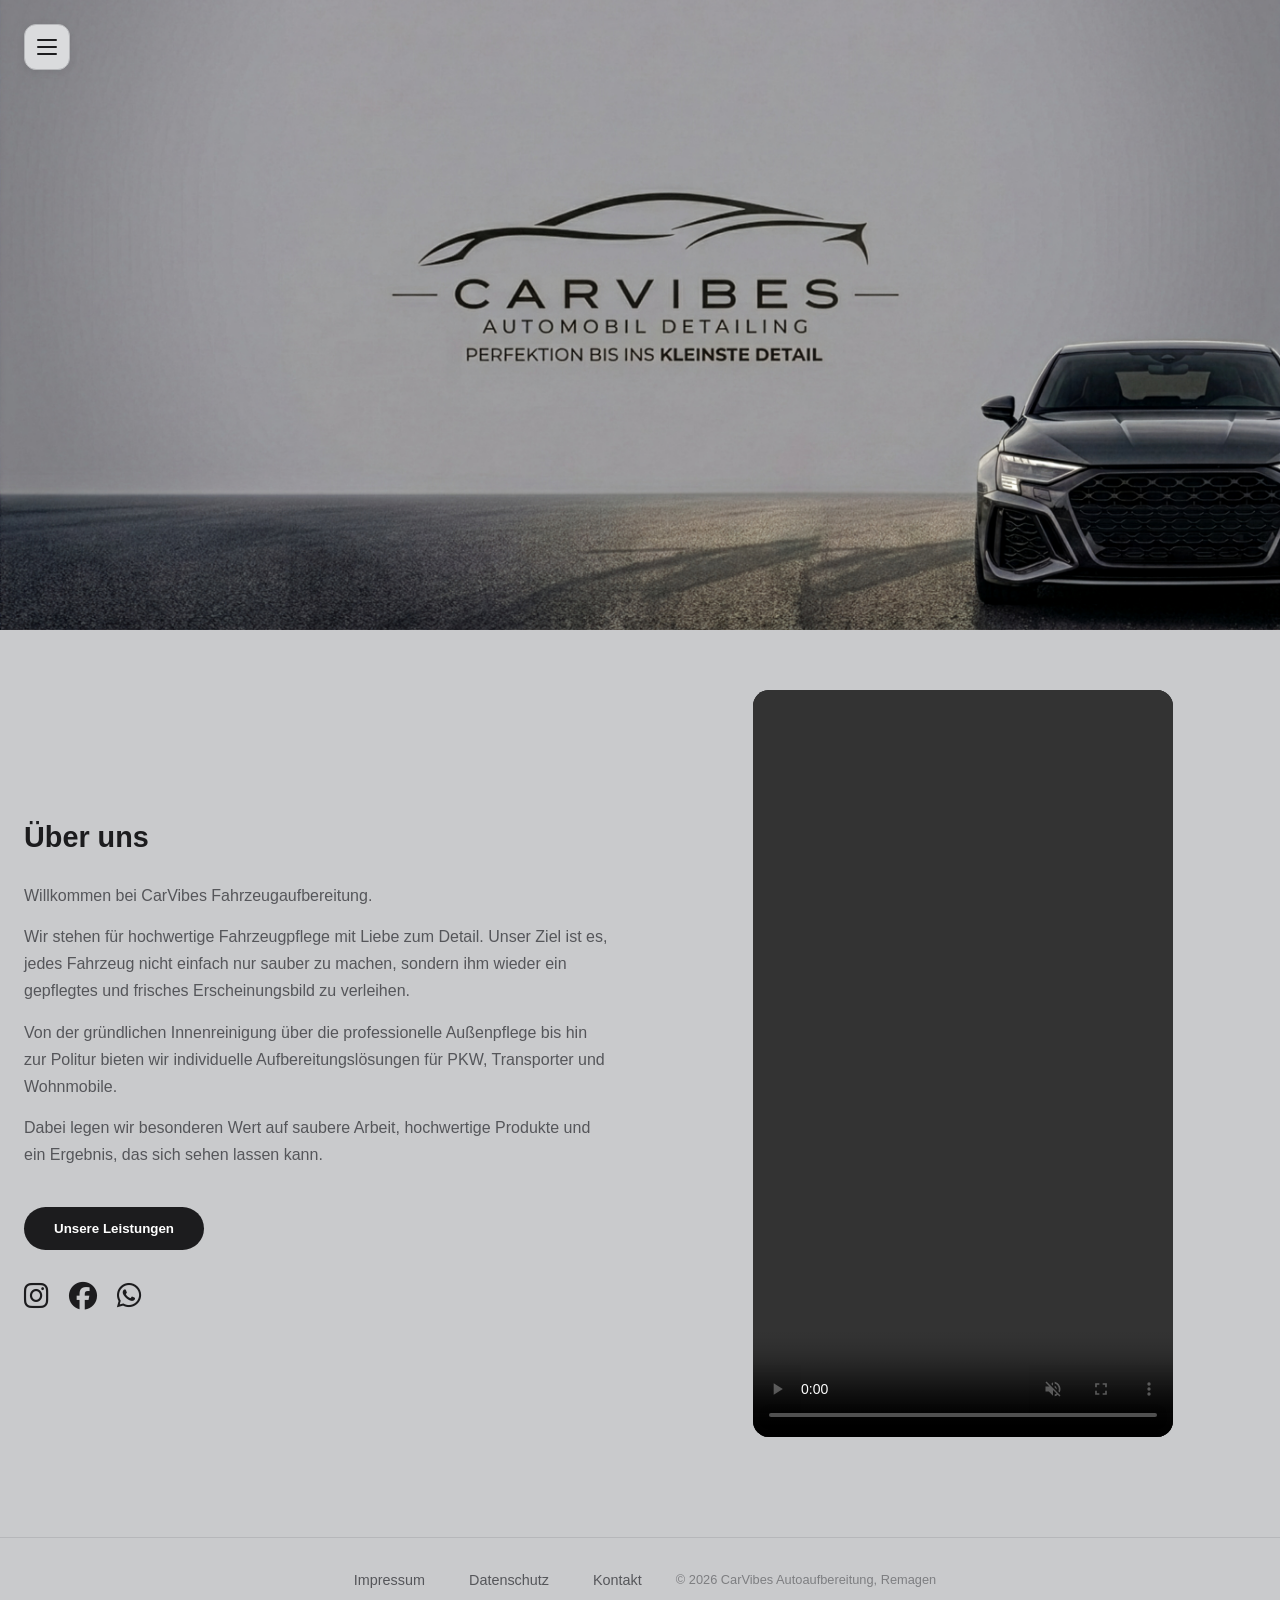
==== index.html @ 9c2f8e06 "Update index.html" ====
<!DOCTYPE html>
<html lang="de">
<head>
<meta charset="UTF-8">
<meta name="viewport" content="width=device-width, initial-scale=1.0">
<title>CarVibes Autoaufbereitung | Remagen</title>
<link rel="stylesheet" href="style.css?v=e">
<link rel="stylesheet" href="https://cdnjs.cloudflare.com/ajax/libs/font-awesome/6.5.1/css/all.min.css">
</head>
<body>

<div id="mini-logo" class="mini-logo">
  <div class="mini-logo-crop"></div>
</div>

<button id="burger" class="burger" aria-label="Menü öffnen"><span></span><span></span><span></span></button>

<nav id="sidebar" class="sidebar">
  <button id="close-btn" class="close-btn" aria-label="Menü schließen">&times;</button>
  <h3>Unsere Leistungen</h3>
  <a href="premium.html">Premium Paket</a>
  <a href="plus.html">Plus Paket <span class="popular-tag">Beliebt</span></a>
  <a href="basic.html">Basic Paket</a>
  <a href="aussenreinigung.html">Außenreinigung</a>
  <a href="innenreinigung.html">Innenreinigung</a>
  <a href="extras.html">Extras</a>
</nav>

<div id="overlay" class="overlay"></div>

<main>
  <section class="hero" id="hero">
    
  </section>

  <section class="about" id="about">
    <div class="about-inner">
      <div class="about-text">
      <h2>Über uns</h2>
      <p>Willkommen bei CarVibes Fahrzeugaufbereitung.</p>
      <p>Wir stehen für hochwertige Fahrzeugpflege mit Liebe zum Detail. Unser Ziel ist es, jedes Fahrzeug nicht einfach nur sauber zu machen, sondern ihm wieder ein gepflegtes und frisches Erscheinungsbild zu verleihen.</p>
      <p>Von der gründlichen Innenreinigung über die professionelle Außenpflege bis hin zur Politur bieten wir individuelle Aufbereitungslösungen für PKW, Transporter und Wohnmobile.</p>
      <p>Dabei legen wir besonderen Wert auf saubere Arbeit, hochwertige Produkte und ein Ergebnis, das sich sehen lassen kann.</p>
      <button id="services-link" class="services-link">Unsere Leistungen</button>

      <div class="social-row social-row-center">
        <a href="https://www.instagram.com/carvibes_aufbereitung/" target="_blank" rel="noopener"><i class="fa-brands fa-instagram"></i></a>
        <a href="https://www.facebook.com/share/1JA2j7fbw6/?mibextid=wwXIfr" target="_blank" rel="noopener"><i class="fa-brands fa-facebook"></i></a>
        <a href="https://wa.me/4915560451715" target="_blank" rel="noopener"><i class="fa-brands fa-whatsapp"></i></a>
      </div>
    </div>

        <div class="about-video">
      <video
        id="about-video-player"
        autoplay
        muted
        loop
        playsinline
        controls
        preload="auto"
        width="720"
        height="1280"
      >
        <source src="videoneu.mp4" type="video/mp4">
      </video>
    </div>

    </div>
  </section>
</main>


<footer class="footer">
  <a href="impressum.html">Impressum</a>
  <a href="datenschutz.html">Datenschutz</a>
  <a href="kontakt.html">Kontakt</a>
  <span class="copyright">&copy; 2026 CarVibes Autoaufbereitung, Remagen</span>
</footer>

<script src="script.js"></script>
</body>
</html>
---- style.css ----
:root {
  --bg: #c9cacc;
  --surface: #dadbdd;
  --border: #b6b7ba;
  --text: #1c1c1e;
  --muted: #55565a;
  --accent: #1c1c1e;
}

* { margin: 0; padding: 0; box-sizing: border-box; }

html { scroll-behavior: smooth; }

body {
  font-family: -apple-system, BlinkMacSystemFont, 'SF Pro Display', 'Segoe UI', sans-serif;
  background: var(--bg);
  color: var(--text);
  line-height: 1.7;
  -webkit-font-smoothing: antialiased;
}

.container { max-width: 780px; margin: 0 auto; padding: 0 24px; }

/* Scroll-Logo: breite Fenster */
.mini-logo {
  position: fixed;
  top: 0;
  left: 0;
  width: 100%;
  height: 130px;
  overflow: hidden;
  z-index: 150;
  opacity: 0;
  transition: opacity 0.4s ease;
  pointer-events: none;
  margin: 0;
  padding: 0;
  background: #A2A3A6;
}

.mini-logo.visible {
  opacity: 1;
}

.mini-logo-crop {
  width: 100%;
  height: 100%;
  margin: 0;
  background-image: url('logo-mini.png');
  background-size: contain;
  background-position: center;
  background-repeat: no-repeat;
}

/* Scroll-Logo: Handy und schmale Laptop-Fenster */
@media (max-width: 1099px) {
  .mini-logo {
    height: 90px;
  }

  .mini-logo-crop {
    width: calc(100% - 32px);
    height: 100%;
    margin: 0 auto;
    background-image: url('logo-mini-mobile.jpeg');
    background-size: contain;
    background-position: center;
    background-repeat: no-repeat;
  }
}


.burger {
  position: fixed;
  top: 24px;
  left: 24px;
  z-index: 200;
  background: var(--surface);
  border: 1px solid var(--border);
  border-radius: 12px;
  width: 46px;
  height: 46px;
  display: flex;
  flex-direction: column;
  justify-content: center;
  align-items: center;
  gap: 5px;
  cursor: pointer;
  box-shadow: 0 2px 8px rgba(0,0,0,0.08);
  transition: background 0.2s ease, opacity 0.3s ease, transform 0.3s ease;
}
.burger:hover { background: #e6e6e8; }
.burger.hide { opacity: 0; transform: translateY(-12px); pointer-events: none; }
.burger span { width: 20px; height: 2px; background: var(--text); border-radius: 2px; }

.sidebar {
  position: fixed;
  top: 0;
  left: -300px;
  width: 280px;
  height: 100%;
  background: var(--surface);
  border-right: 1px solid var(--border);
  padding: 80px 28px 28px;
  transition: left 0.35s cubic-bezier(.4,0,.2,1);
  z-index: 300;
  overflow-y: auto;
}
.sidebar.active { left: 0; }
.sidebar h3 {
  color: var(--muted);
  font-size: 0.8rem;
  text-transform: uppercase;
  letter-spacing: 0.08em;
  margin-bottom: 20px;
}
.sidebar a {
  display: block;
  color: var(--text);
  text-decoration: none;
  padding: 14px 10px;
  border-bottom: 1px solid var(--border);
  font-size: 1rem;
  border-radius: 8px;
  transition: background 0.2s ease, color 0.2s ease;
}
.popular-tag {
  display: inline-block;
  background: var(--accent);
  color: #fff;
  font-size: 0.65rem;
  font-weight: 700;
  text-transform: uppercase;
  letter-spacing: 0.05em;
  padding: 2px 8px;
  border-radius: 10px;
  margin-left: 8px;
  vertical-align: middle;
}
.sidebar a:hover, .sidebar a:active {
  background: #c3c4c6;
  color: var(--accent);
}
.close-btn {
  position: absolute;
  top: 20px;
  right: 24px;
  background: none;
  border: none;
  color: var(--text);
  font-size: 1.8rem;
  cursor: pointer;
}

.overlay {
  display: none;
  position: fixed;
  top: 0; left: 0;
  width: 100%; height: 100%;
  background: rgba(0,0,0,0.55);
  backdrop-filter: blur(2px);
  z-index: 250;
}
.overlay.active { display: block; }

.hero {
  width: 100%;
  height: 70vh;
  max-height: 750px;
  min-height: 400px;
  background-color: var(--bg);
  background-image: url('logo-desktoph.png');
  background-size: cover;
  background-position: center bottom;
  background-repeat: no-repeat;
  display: flex;
  align-items: flex-end;
  justify-content: center;
  padding-bottom: 50px;
}

.scroll-hint {
  background: rgba(255,255,255,0.55);
  border: none;
  color: var(--text);
  font-size: 0.75rem;
  letter-spacing: 0.12em;
  text-transform: uppercase;
  padding: 10px 18px;
  border-radius: 30px;
  cursor: pointer;
  transition: background 0.2s ease;
  animation: bounce 2s infinite;
}
.scroll-hint:hover { background: rgba(255,255,255,0.8); }
@keyframes bounce {
  0%, 100% { transform: translateY(0); opacity: 0.75; }
  50% { transform: translateY(6px); opacity: 1; }
}

.about {
  padding: 60px 0 100px;
  text-align: center;
  background: var(--bg);
}
.about h2 { font-size: 1.8rem; margin-bottom: 20px; font-weight: 700; }
.about p { color: var(--muted); margin-bottom: 14px; max-width: 620px; margin-left: auto; margin-right: auto; }

.services-link {
  margin-top: 24px;
  background: var(--accent);
  color: #fff;
  border: none;
  padding: 14px 30px;
  border-radius: 30px;
  font-weight: 600;
  cursor: pointer;
  transition: background 0.25s ease, color 0.25s ease;
}
.services-link:hover, .services-link:active {
  background: #d8d9db;
  color: var(--text);
}

.detail-page { padding: 120px 0 100px; background: var(--bg); }
.back-link { display: inline-block; margin-bottom: 32px; color: var(--muted); text-decoration: none; font-size: 0.9rem; }
.back-link:hover { color: var(--accent); }
.detail-page h1 { font-size: 2.2rem; margin-bottom: 4px; font-weight: 700; }
.subtitle { color: var(--muted); font-style: italic; margin-bottom: 20px; }
.price-tag { color: var(--accent); font-size: 1.4rem; font-weight: 600; margin-bottom: 24px; }
.intro { color: var(--muted); margin-bottom: 32px; }

.service-list { list-style: none; margin-bottom: 32px; }
.service-list li {
  padding: 16px 0;
  border-bottom: 1px solid var(--border);
  color: var(--text);
}
.service-list li strong { display: block; margin-bottom: 4px; }

.extra-box {
  background: #e4e5e7;
  border: 1px solid var(--border);
  border-radius: 12px;
  padding: 24px;
  margin-bottom: 24px;
}
.extra-box h3 { color: var(--text); font-size: 1.1rem; margin-bottom: 8px; }
.extra-box p { color: var(--muted); margin-bottom: 8px; }

.badge {
  display: inline-block;
  background: var(--accent);
  color: #fff;
  font-size: 0.75rem;
  padding: 4px 12px;
  border-radius: 20px;
  margin-bottom: 12px;
}

.btn {
  display: inline-block;
  background: var(--accent);
  color: #fff;
  padding: 14px 30px;
  border-radius: 30px;
  text-decoration: none;
  font-weight: 600;
  transition: background 0.25s ease, color 0.25s ease;
}
.btn:hover, .btn:active { background: #d8d9db; color: var(--text); }

.footer {
  border-top: 1px solid var(--border);
  background: var(--bg);
  padding: 24px 20px;
  display: flex;
  justify-content: center;
  align-items: center;
  gap: 24px;
  flex-wrap: wrap;
}
.footer a {
  color: var(--muted);
  text-decoration: none;
  font-size: 0.9rem;
  padding: 6px 10px;
  border-radius: 8px;
  transition: background 0.2s ease, color 0.2s ease;
}
.footer a:hover { background: var(--surface); color: var(--accent); }
.copyright { color: #7d7e81; font-size: 0.8rem; }

@media (max-width: 600px) {
  .detail-page h1 { font-size: 1.8rem; }
}
@media (max-width: 700px) {
  .hero {
    height: 60vh;
    min-height: 350px;
  }
}
.plus-page .detail-page h1 { color: #2b2b2e; }
.premium-page .detail-page h1 {
  color: #0d0d0e;
  text-shadow: 0 0 20px rgba(0,0,0,0.15);
}
.premium-page .price-tag {
  background: linear-gradient(90deg, #1c1c1e, #4a4a4d);
  -webkit-background-clip: text;
  background-clip: text;
  color: transparent;
  font-weight: 700;
}

.contact-box { margin-top: 32px; max-width: 480px; }

.contact-form { display: flex; flex-direction: column; }
.contact-form label {
  font-size: 0.85rem;
  color: var(--muted);
  margin-top: 16px;
  margin-bottom: 6px;
}
.contact-form label:first-child { margin-top: 0; }
.contact-form input,
.contact-form select,
.contact-form textarea {
  padding: 12px 16px;
  border: 1px solid var(--border);
  border-radius: 12px;
  background: #fff;
  color: var(--text);
  font-family: inherit;
  font-size: 0.95rem;
  transition: border-color 0.2s ease;
}
.contact-form input:focus,
.contact-form select:focus,
.contact-form textarea:focus {
  outline: none;
  border-color: var(--accent);
}

.form-bottom-row {
  display: flex;
  justify-content: space-between;
  align-items: center;
  flex-wrap: wrap;
  gap: 16px;
  margin-top: 24px;
}
.contact-form button { border: none; margin: 0; }

.privacy-check {
  display: flex;
  align-items: center;
  gap: 8px;
}
.privacy-check label {
  margin: 0;
  font-size: 0.8rem;
  color: var(--muted);
}

.social-row {
  display: flex;
  gap: 20px;
  margin-top: 32px;
  align-items: center;
}
.social-row i {
  font-size: 28px;
  color: var(--text);
  transition: transform 0.2s ease, opacity 0.2s ease;
}
.social-row i:hover { transform: translateY(-3px); opacity: 0.8; }

.social-row-center {
  justify-content: center;
  margin-top: 32px;
}

@media (max-width: 500px) {
  .form-bottom-row { flex-direction: column; align-items: flex-start; }
}
@media (max-width: 700px) {
  .hero {
    height: 60vh;
    min-height: 350px;
    background-image: url('logo-mobileh.png')
  }
}

.inline-link {
  color: var(--accent);
  text-decoration: underline;
  font-weight: 600;
}
.inline-link:hover { color: var(--muted); }


.sidebar a.active {
  background: #c3c4c6;
  color: var(--accent);
  font-weight: 700;
}

.page-aussenreinigung .sidebar a[href="aussenreinigung.html"],
.page-innenreinigung .sidebar a[href="innenreinigung.html"],
.page-extras .sidebar a[href="extras.html"],
.page-basic .sidebar a[href="basic.html"],
.page-plus .sidebar a[href="plus.html"],
.page-premium .sidebar a[href="premium.html"] {
  background: #c3c4c6;
  color: var(--accent);
  font-weight: 700;
}

/* Handy und schmale Fenster: Video unter dem Text */
.about-inner {
  max-width: 780px;
  margin: 0 auto;
  padding: 0 24px;
  display: grid;
  grid-template-columns: minmax(0, 1fr);
  gap: 40px;
  align-items: center;
}

.about-text,
.about-video {
  min-width: 0;
}

.about-video {
  width: 100%;
  max-width: 420px;
  justify-self: center;
}

.about-video video {
  display: block;
  width: 100%;
  height: auto;
  aspect-ratio: 9 / 16;
  object-fit: contain;
  background: #1c1c1e;
  border-radius: 16px;
}

/* Breite Fenster: Text links und Video rechts */
@media (min-width: 1100px) {
  .about-inner {
    max-width: 1300px;
    grid-template-columns: minmax(0, 1fr) minmax(0, 1fr);
    gap: 60px;
  }

  .about-text {
    text-align: left;
  }

  .about-text p {
    margin-left: 0;
    margin-right: 0;
  }

  .about-text .social-row-center {
    justify-content: flex-start;
  }
}
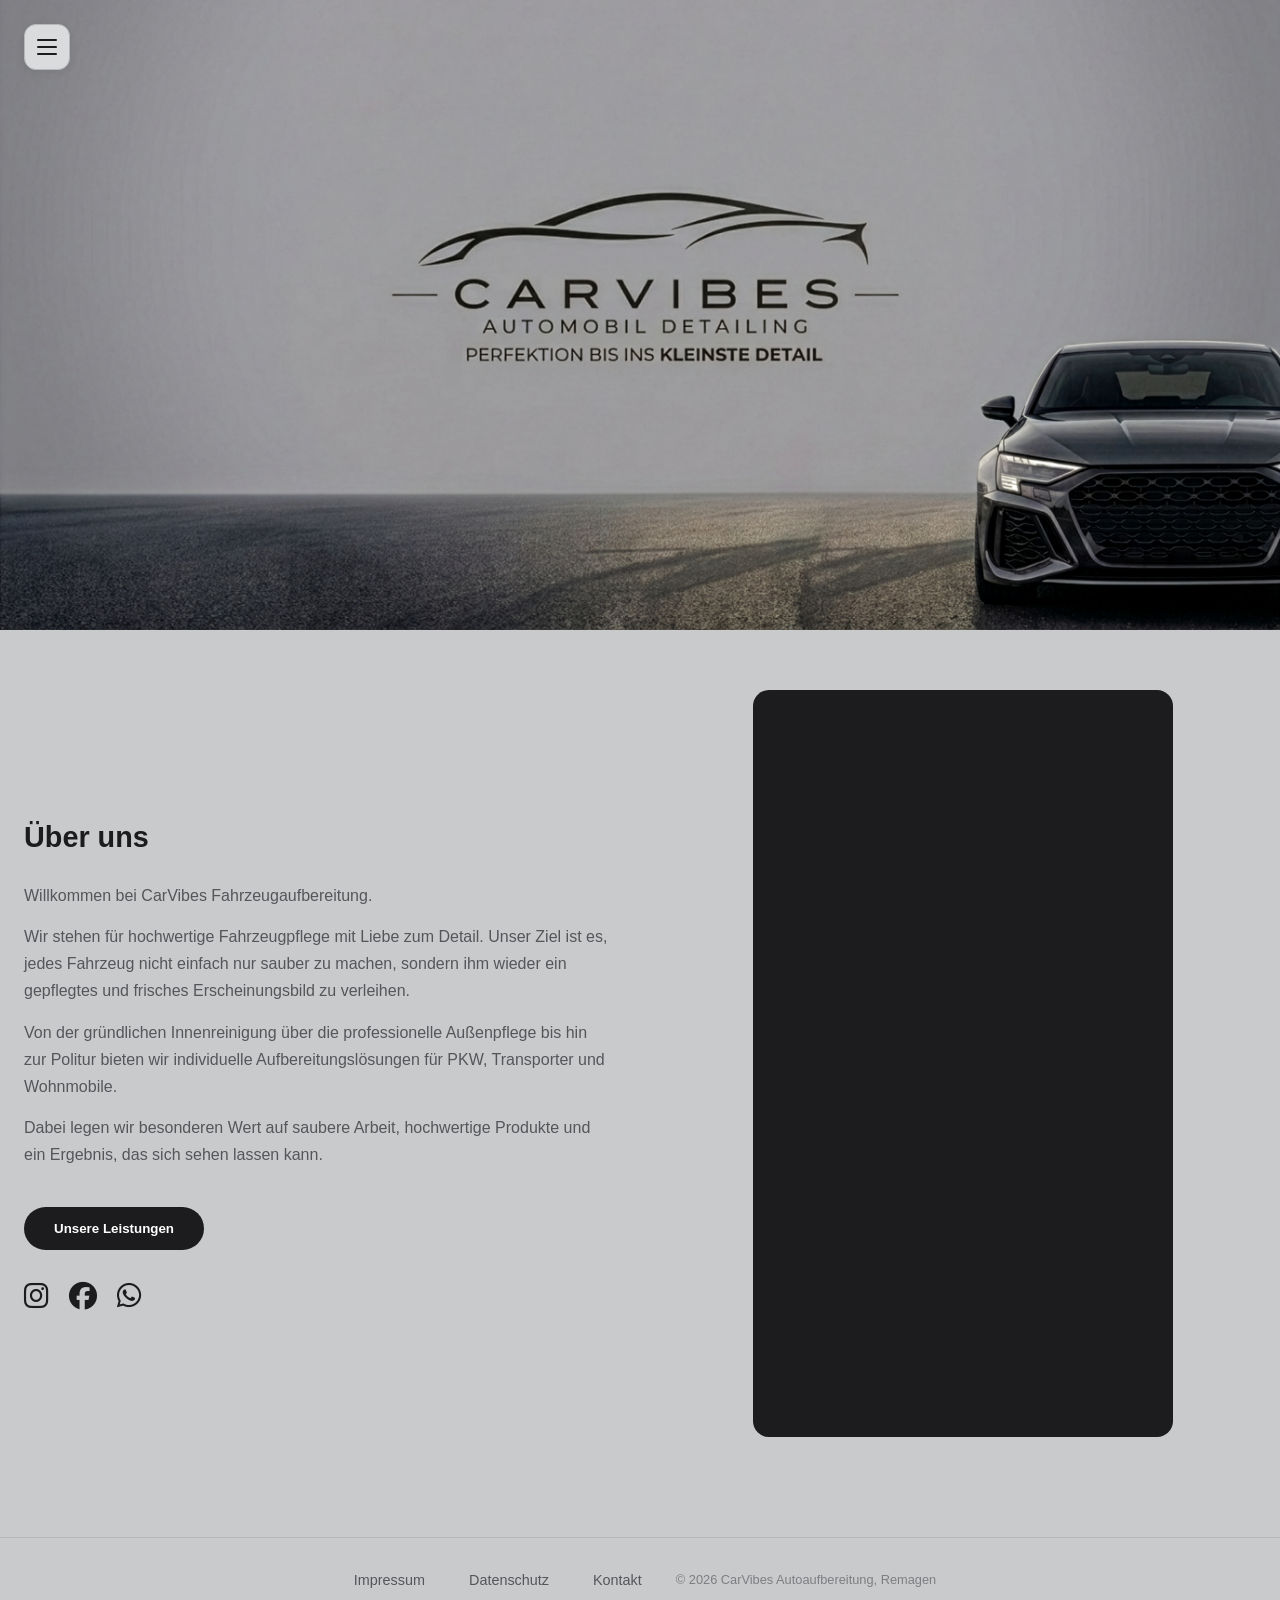
==== commit fd338f78: "Update index.html" ====
--- a/index.html
+++ b/index.html
@@ -57,13 +57,38 @@
         muted
         loop
         playsinline
-        controls
         preload="auto"
         width="720"
         height="1280"
       >
         <source src="videoneu.mp4" type="video/mp4">
       </video>
+
+      <button
+        id="video-play-button"
+        class="video-play-button"
+        type="button"
+        aria-label="Video abspielen"
+        hidden
+      >
+        <svg
+          width="30"
+          height="30"
+          viewBox="0 0 24 24"
+          aria-hidden="true"
+          focusable="false"
+        >
+          <path d="M8 5v14l11-7z" fill="currentColor"></path>
+        </svg>
+      </button>
+      <p
+        id="video-error-message"
+        class="video-error-message"
+        role="status"
+        hidden
+      >
+        Das Video konnte nicht geladen oder abgespielt werden.
+      </p>
     </div>
 
     </div>
@@ -78,6 +103,6 @@
   <span class="copyright">&copy; 2026 CarVibes Autoaufbereitung, Remagen</span>
 </footer>
 
-<script src="script.js"></script>
+<script src="script.js?v=video-start-2"></script>
 </body>
 </html>
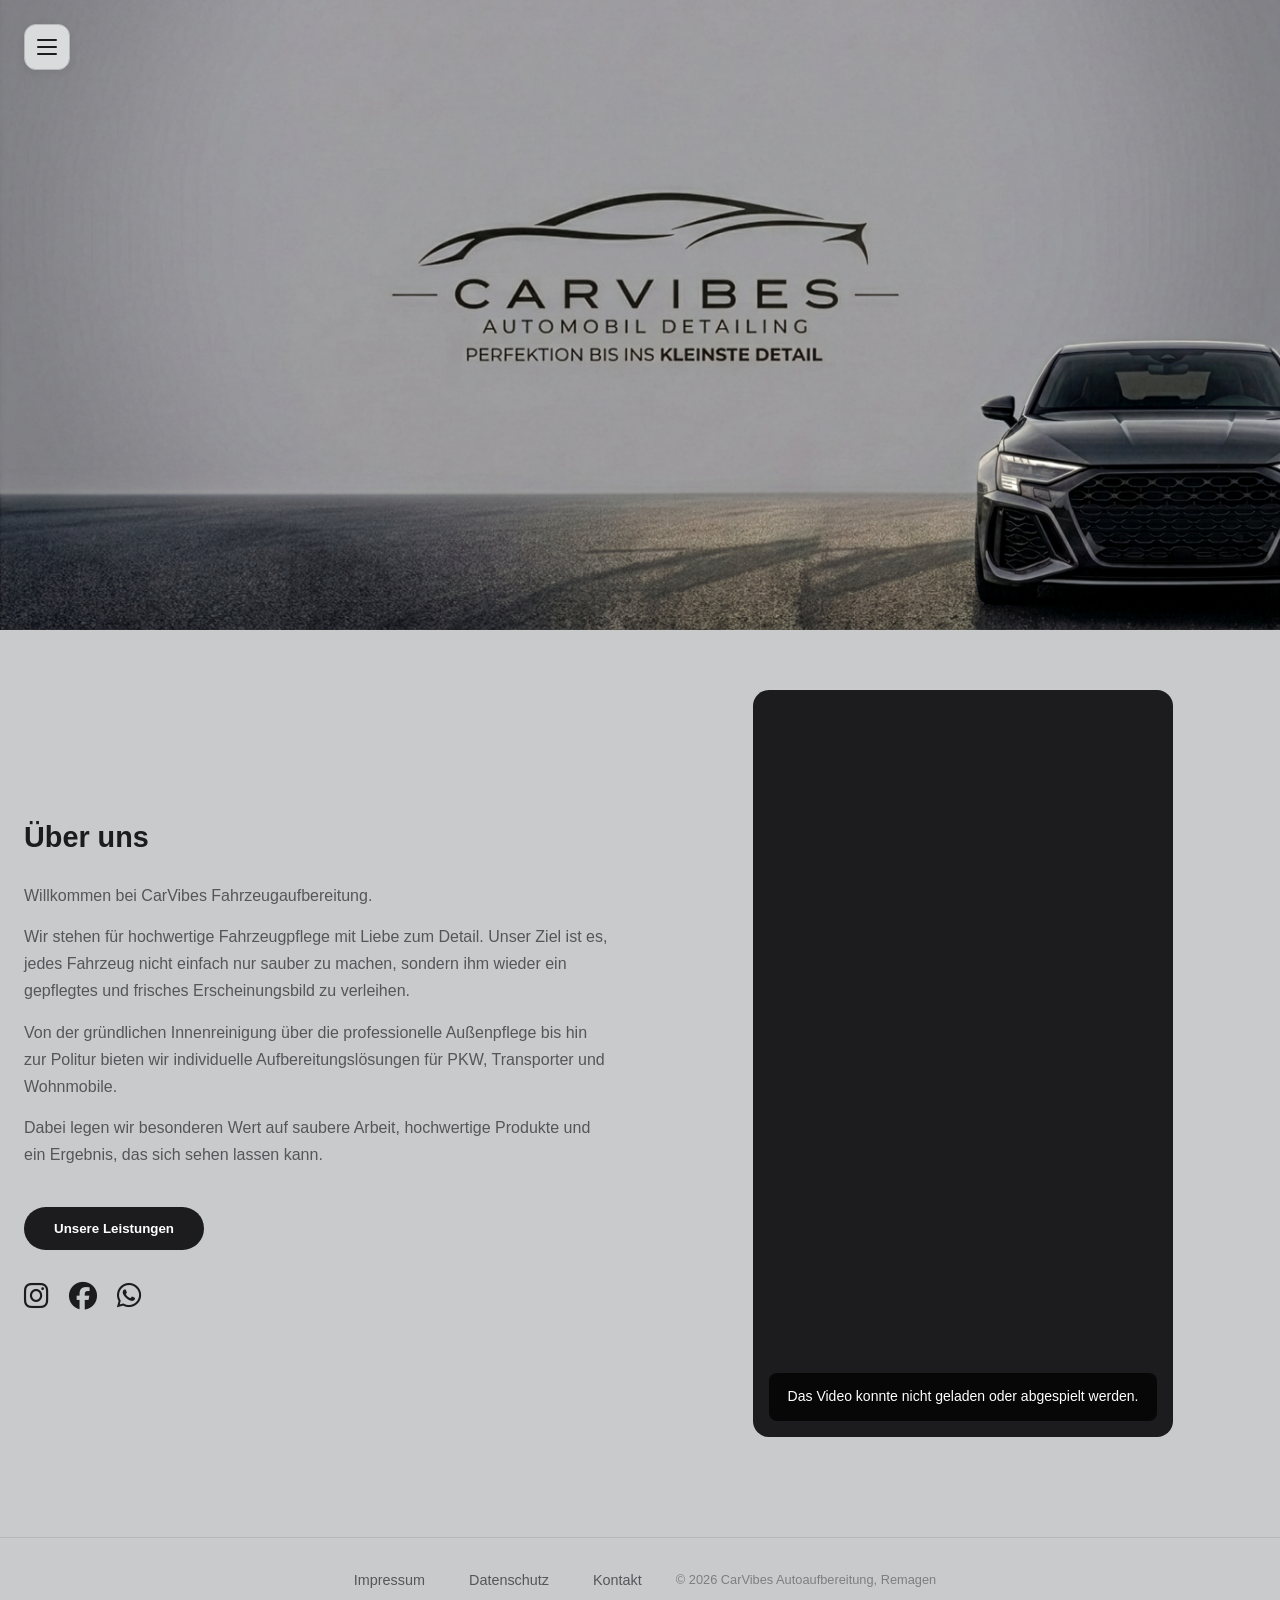
==== commit b78e8fb8: "Update index.html" ====
--- a/index.html
+++ b/index.html
@@ -4,7 +4,7 @@
 <meta charset="UTF-8">
 <meta name="viewport" content="width=device-width, initial-scale=1.0">
 <title>CarVibes Autoaufbereitung | Remagen</title>
-<link rel="stylesheet" href="style.css?v=e">
+<link rel="stylesheet" href="style.css?v=g">
 <link rel="stylesheet" href="https://cdnjs.cloudflare.com/ajax/libs/font-awesome/6.5.1/css/all.min.css">
 </head>
 <body>
@@ -58,13 +58,14 @@
         loop
         playsinline
         preload="auto"
+        poster="video-logo.png
         width="720"
         height="1280"
       >
         <source src="videoneu.mp4" type="video/mp4">
       </video>
 
-      <button
+                 <button
         id="video-play-button"
         class="video-play-button"
         type="button"
@@ -72,15 +73,28 @@
         hidden
       >
         <svg
-          width="30"
-          height="30"
-          viewBox="0 0 24 24"
+          width="88"
+          height="100"
+          viewBox="0 0 100 100"
           aria-hidden="true"
           focusable="false"
         >
-          <path d="M8 5v14l11-7z" fill="currentColor"></path>
+          <path
+            d="
+              M 23 14
+              Q 16 10 16 19
+              L 16 81
+              Q 16 90 23 86
+              L 81 55
+              Q 90 50 81 45
+              Z
+            "
+            fill="currentColor"
+          ></path>
         </svg>
       </button>
+
+
       <p
         id="video-error-message"
         class="video-error-message"
--- a/style.css
+++ b/style.css
@@ -471,3 +471,73 @@
   }
 }
 
+/* Eigener Play-Button als Rückfall bei blockiertem Autoplay */
+.about-video {
+  position: relative;
+}
+
+.video-play-button {
+  position: absolute;
+  top: 50%;
+  left: 50%;
+  transform: translate(-50%, -50%);
+  width: 112px;
+  height: 120px;
+  display: flex;
+  align-items: center;
+  justify-content: center;
+  padding: 0;
+  border: none;
+  border-radius: 0;
+  background: transparent;
+  color: #fff;
+  cursor: pointer;
+  z-index: 1;
+  appearance: none;
+  -webkit-appearance: none;
+  -webkit-tap-highlight-color: transparent;
+}
+
+.video-play-button svg {
+  display: block;
+  width: 88px;
+  height: 100px;
+  margin: 0;
+  filter: drop-shadow(0 3px 8px rgba(0, 0, 0, 0.45));
+  transition: transform 0.2s ease;
+}
+
+.video-play-button:hover {
+  background: transparent;
+}
+
+.video-play-button:hover svg {
+  transform: scale(1.08);
+}
+
+.video-play-button:focus-visible {
+  outline: 3px solid #fff;
+  outline-offset: 6px;
+}
+
+
+.video-play-button[hidden],
+.video-error-message[hidden] {
+  display: none;
+}
+
+.about .video-error-message {
+  position: absolute;
+  left: 16px;
+  right: 16px;
+  bottom: 16px;
+  margin: 0;
+  padding: 12px;
+  border-radius: 8px;
+  background: rgba(0, 0, 0, 0.75);
+  color: #fff;
+  font-size: 14px;
+  text-align: center;
+}
+
+
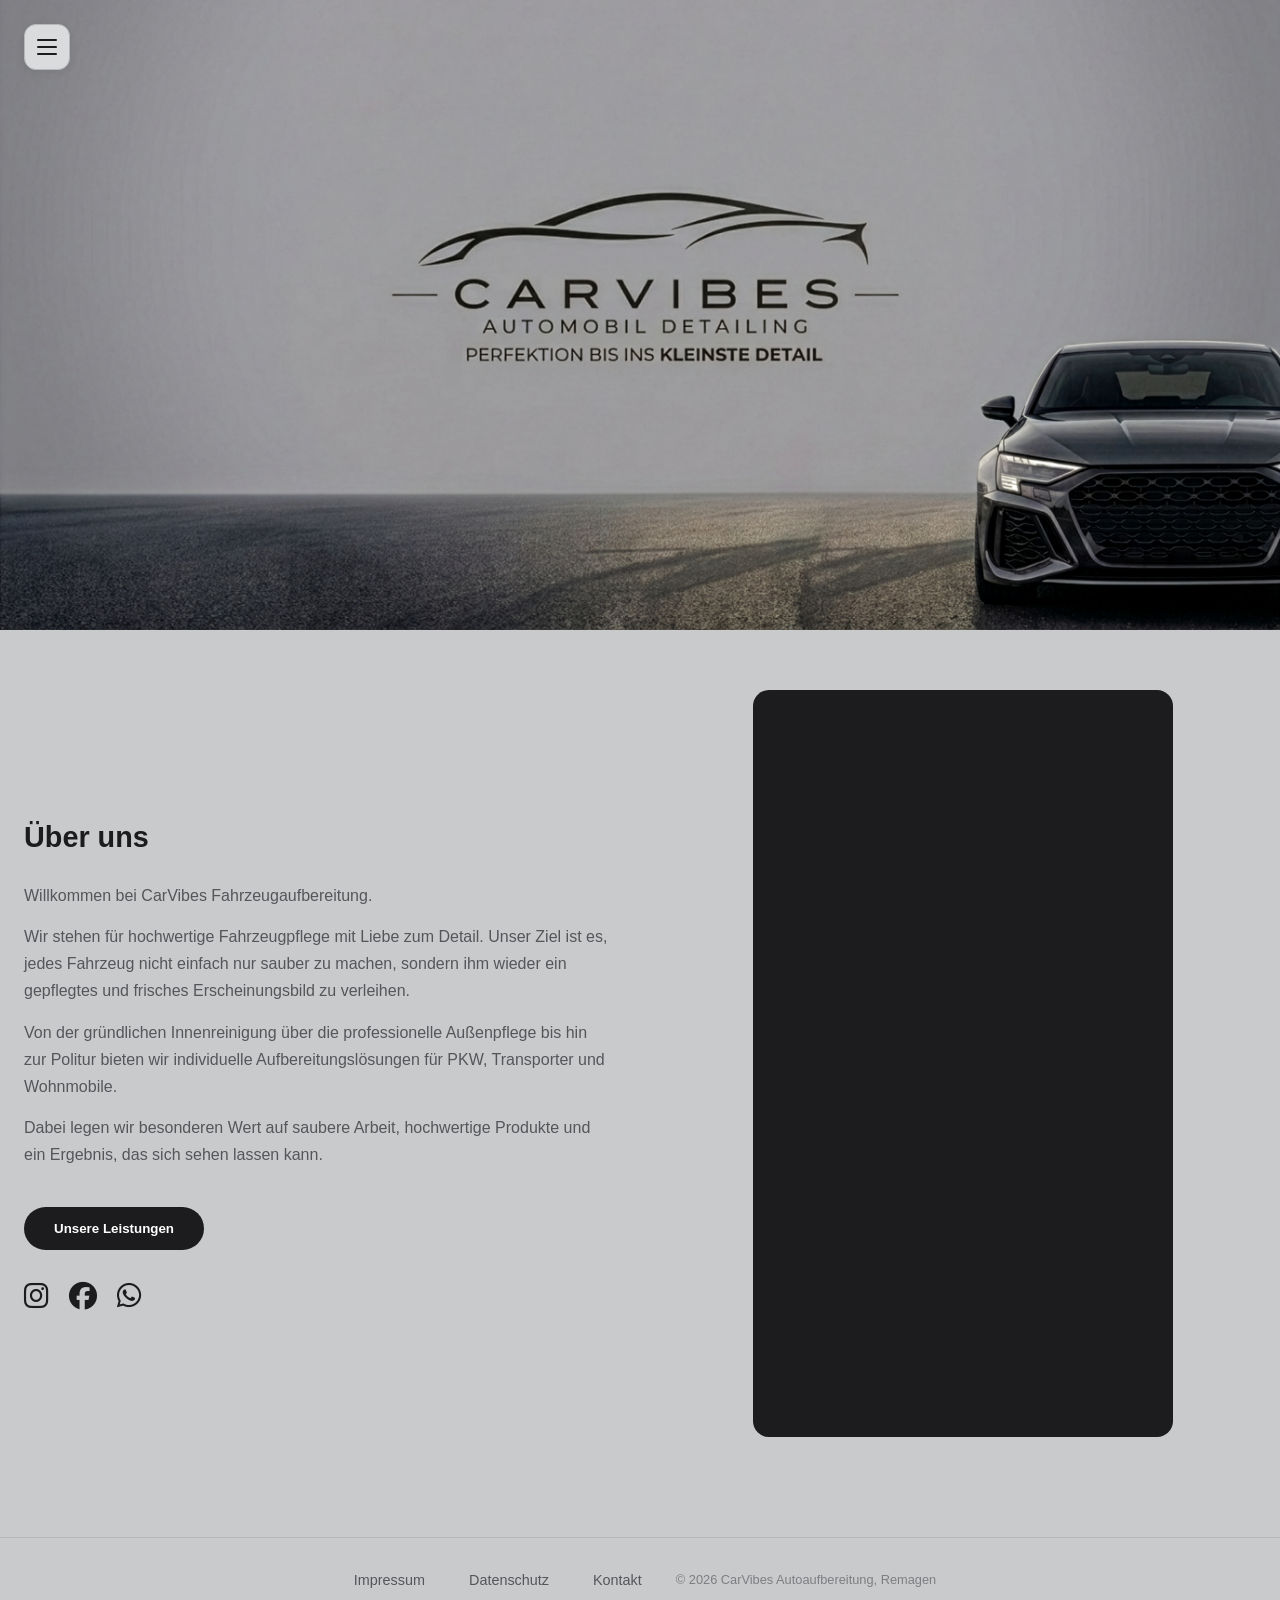
==== commit d5c326df: "Update index.html" ====
--- a/index.html
+++ b/index.html
@@ -4,7 +4,7 @@
 <meta charset="UTF-8">
 <meta name="viewport" content="width=device-width, initial-scale=1.0">
 <title>CarVibes Autoaufbereitung | Remagen</title>
-<link rel="stylesheet" href="style.css?v=g">
+<link rel="stylesheet" href="style.css?v=h">
 <link rel="stylesheet" href="https://cdnjs.cloudflare.com/ajax/libs/font-awesome/6.5.1/css/all.min.css">
 </head>
 <body>
--- a/style.css
+++ b/style.css
@@ -476,49 +476,84 @@
   position: relative;
 }
 
-.video-play-button {
+/* Play-Button: weißes Dreieck ohne Kreis */
+#video-play-button {
   position: absolute;
   top: 50%;
   left: 50%;
   transform: translate(-50%, -50%);
+
+  display: flex;
+  align-items: center;
+  justify-content: center;
+
   width: 112px;
   height: 120px;
-  display: flex;
-  align-items: center;
-  justify-content: center;
+  margin: 0;
   padding: 0;
-  border: none;
+
+  appearance: none;
+  -webkit-appearance: none;
+
+  border: 0;
   border-radius: 0;
-  background: transparent;
+  background: none;
+  box-shadow: none;
+  outline: none;
+
   color: #fff;
   cursor: pointer;
   z-index: 1;
-  appearance: none;
-  -webkit-appearance: none;
+
   -webkit-tap-highlight-color: transparent;
 }
 
-.video-play-button svg {
+#video-play-button:hover,
+#video-play-button:active,
+#video-play-button:focus {
+  border: 0;
+  border-radius: 0;
+  background: none;
+  box-shadow: none;
+}
+
+#video-play-button::before,
+#video-play-button::after {
+  content: none;
+  display: none;
+}
+
+#video-play-button svg {
   display: block;
   width: 88px;
   height: 100px;
   margin: 0;
-  filter: drop-shadow(0 3px 8px rgba(0, 0, 0, 0.45));
+  padding: 0;
+
+  border: 0;
+  border-radius: 0;
+  background: none;
+  box-shadow: none;
+  filter: none;
+
   transition: transform 0.2s ease;
 }
 
-.video-play-button:hover {
-  background: transparent;
-}
-
-.video-play-button:hover svg {
-  transform: scale(1.08);
-}
-
-.video-play-button:focus-visible {
-  outline: 3px solid #fff;
-  outline-offset: 6px;
-}
+#video-play-button:hover svg {
+  transform: scale(1.06);
+}
+
+/* Fokusmarkierung nur bei Tastaturbedienung */
+#video-play-button:focus-visible {
+  outline: 2px solid #fff;
+  outline-offset: 4px;
+}
+
+#video-play-button[hidden] {
+  display: none;
+}
+
+
 
 
 .video-play-button[hidden],
